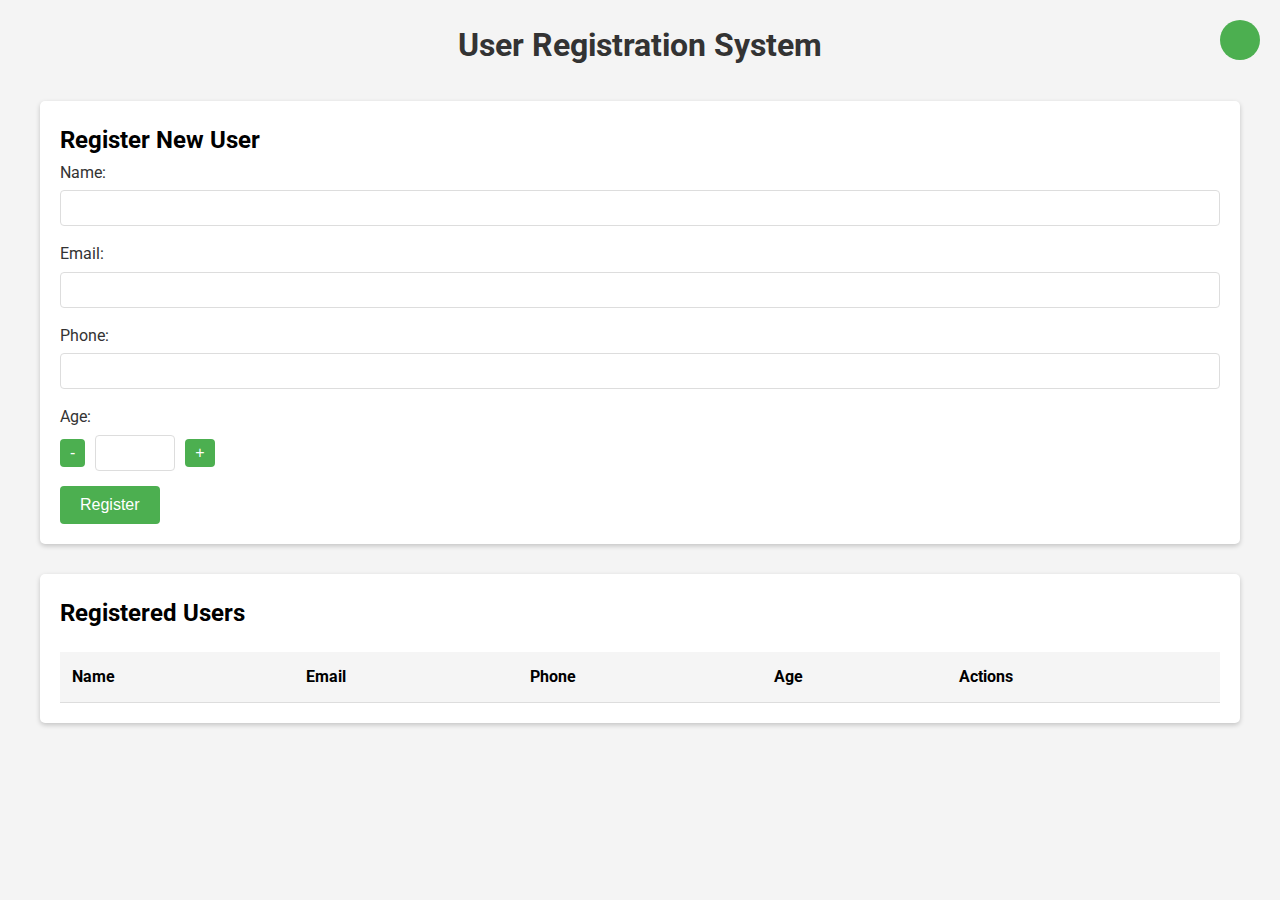
==== index.html @ 0239d99a "Add files via upload" ====
<!DOCTYPE html>
<html lang="en">
<head>
    <meta charset="UTF-8">
    <meta name="viewport" content="width=device-width, initial-scale=1.0">
    <title>User Registration System</title>
    <link rel="stylesheet" href="https://fonts.googleapis.com/css?family=Roboto:300,400,500,700&display=swap" />
    <link rel="stylesheet" href="https://fonts.googleapis.com/icon?family=Material+Icons" />
    <link rel="stylesheet" href="styles.css">
</head>
<body>
    <div class="container">
        <div class="theme-toggle">
            <button id="themeToggle" class="theme-toggle-btn">
                <span class="material-icons">dark_mode</span>
            </button>
        </div>
        <h1>User Registration System</h1>
        
        <div class="form-container">
            <h2>Register New User</h2>
            <form id="userForm">
                <div class="form-group">
                    <label for="name">Name:</label>
                    <input type="text" id="name" required>
                </div>
                <div class="form-group">
                    <label for="email">Email:</label>
                    <input type="email" id="email" required>
                </div>
                <div class="form-group">
                    <label for="phone">Phone:</label>
                    <input type="tel" id="phone" required>
                </div>
                <div class="form-group">
                    <label for="age">Age:</label>
                    <div class="age-control">
                        <button type="button" class="control-btn" onclick="decrementAge()">-</button>
                        <input type="number" id="age" required>
                        <button type="button" class="control-btn" onclick="incrementAge()">+</button>
                    </div>
                </div>
                <button type="submit">Register</button>
            </form>
        </div>

        <div class="table-container">
            <h2>Registered Users</h2>
            <table id="userTable">
                <thead>
                    <tr>
                        <th>Name</th>
                        <th>Email</th>
                        <th>Phone</th>
                        <th>Age</th>
                        <th>Actions</th>
                    </tr>
                </thead>
                <tbody id="userTableBody">
                </tbody>
            </table>
        </div>
    </div>
    <script src="script.js"></script>
</body>
</html>
---- styles.css ----
* {
    margin: 0;
    padding: 0;
    box-sizing: border-box;
}

body {
    font-family: 'Roboto', sans-serif;
    line-height: 1.6;
    background-color: var(--bg-color);
    padding: 20px;
    transition: background-color 0.3s, color 0.3s;
}

:root {
    --bg-color: #f4f4f4;
    --text-color: #333;
    --container-bg: #fff;
    --border-color: #ddd;
    --button-bg: #4CAF50;
    --button-hover: #45a049;
}

body.dark-mode {
    --bg-color: #1a1a1a;
    --text-color: #fff;
    --container-bg: #2d2d2d;
    --border-color: #444;
    --button-bg: #66bb6a;
    --button-hover: #4caf50;
}

.container {
    max-width: 1200px;
    margin: 0 auto;
}

h1 {
    text-align: center;
    color: #333;
    margin-bottom: 30px;
}

.form-container {
    background-color: var(--container-bg);
    padding: 20px;
    border-radius: 5px;
    box-shadow: 0 2px 5px rgba(0, 0, 0, 0.2);
    margin-bottom: 30px;
    transition: background-color 0.3s;
}

.form-group {
    margin-bottom: 15px;
}

label {
    display: block;
    margin-bottom: 5px;
    color: #333;
}

input {
    width: 100%;
    padding: 8px;
    border: 1px solid #ddd;
    border-radius: 4px;
    font-size: 16px;
}

.age-control {
    display: flex;
    align-items: center;
    gap: 10px;
}

.control-btn {
    background-color: #4CAF50;
    color: white;
    padding: 5px 10px;
    border: none;
    border-radius: 4px;
    cursor: pointer;
    font-size: 16px;
}

.control-btn:hover {
    background-color: #45a049;
}

.age-control input {
    width: 80px;
    text-align: center;
}

button {
    background-color: #4CAF50;
    color: white;
    padding: 10px 20px;
    border: none;
    border-radius: 4px;
    cursor: pointer;
    font-size: 16px;
}

button:hover {
    background-color: #45a049;
}

.table-container {
    background-color: var(--container-bg);
    padding: 20px;
    border-radius: 5px;
    box-shadow: 0 2px 5px rgba(0, 0, 0, 0.2);
    transition: background-color 0.3s;
}

.theme-toggle {
    position: fixed;
    top: 20px;
    right: 20px;
}

.theme-toggle-btn {
    background-color: var(--button-bg);
    color: white;
    border: none;
    border-radius: 50%;
    width: 40px;
    height: 40px;
    cursor: pointer;
    display: flex;
    align-items: center;
    justify-content: center;
    transition: background-color 0.3s;
}

.theme-toggle-btn:hover {
    background-color: var(--button-hover);
}

.theme-toggle-btn .material-icons {
    font-size: 24px;
}

table {
    width: 100%;
    border-collapse: collapse;
    margin-top: 20px;
}

th, td {
    padding: 12px;
    text-align: left;
    border-bottom: 1px solid #ddd;
}

th {
    background-color: #f5f5f5;
    font-weight: bold;
}

tr:hover {
    background-color: #f9f9f9;
}

.delete-btn {
    background-color: #ff4444;
    color: white;
    padding: 5px 10px;
    border: none;
    border-radius: 3px;
    cursor: pointer;
    margin-left: 5px;
}

.delete-btn:hover {
    background-color: #cc0000;
}

.edit-btn {
    background-color: #2196F3;
    color: white;
    padding: 5px 10px;
    border: none;
    border-radius: 3px;
    cursor: pointer;
}

.edit-btn:hover {
    background-color: #0b7dda;
}
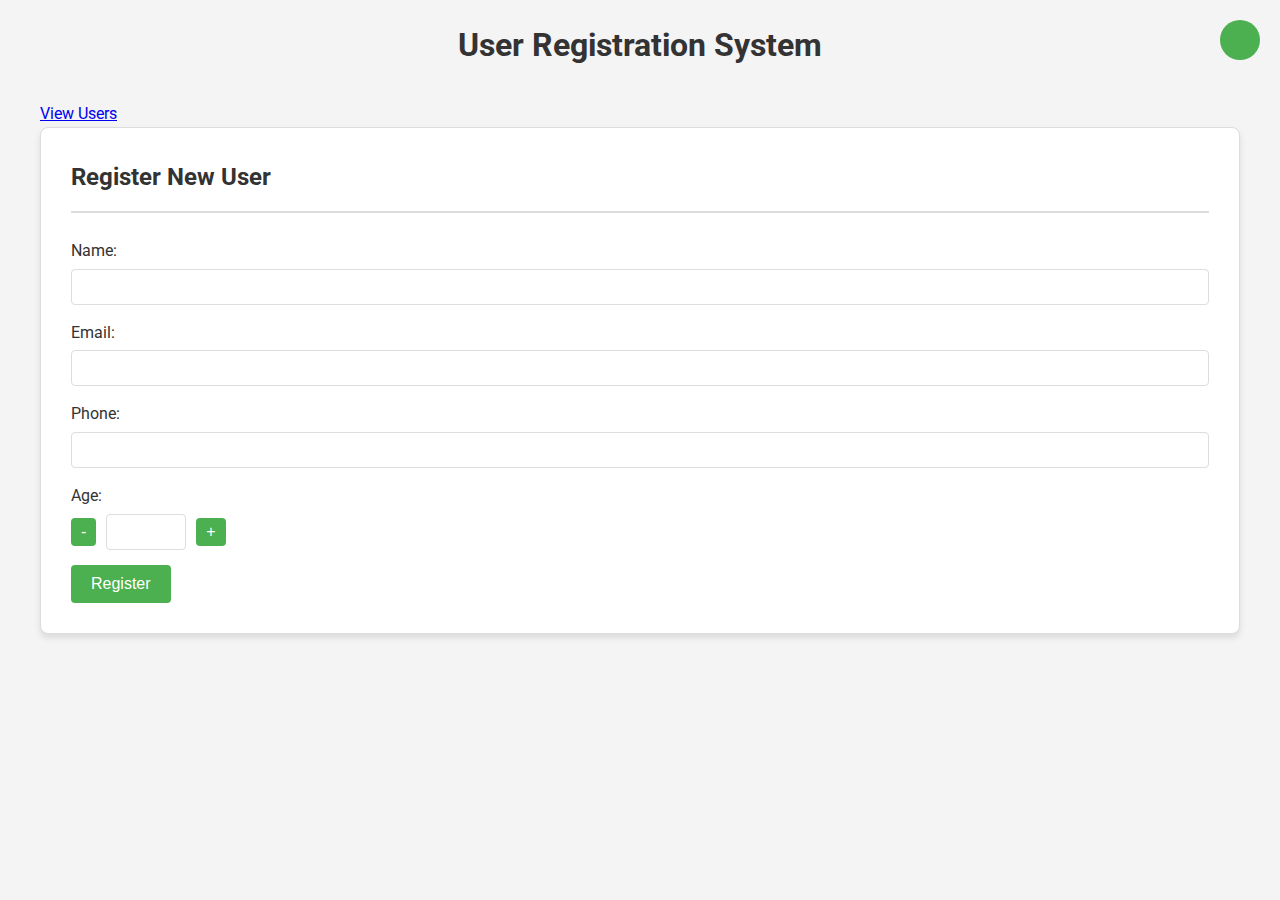
==== commit 9d96e43d: "Add files via upload" ====
--- a/index.html
+++ b/index.html
@@ -16,6 +16,9 @@
             </button>
         </div>
         <h1>User Registration System</h1>
+        <div class="navigation">
+            <a href="users.html" class="nav-btn">View Users</a>
+        </div>
         
         <div class="form-container">
             <h2>Register New User</h2>
@@ -44,22 +47,7 @@
             </form>
         </div>
 
-        <div class="table-container">
-            <h2>Registered Users</h2>
-            <table id="userTable">
-                <thead>
-                    <tr>
-                        <th>Name</th>
-                        <th>Email</th>
-                        <th>Phone</th>
-                        <th>Age</th>
-                        <th>Actions</th>
-                    </tr>
-                </thead>
-                <tbody id="userTableBody">
-                </tbody>
-            </table>
-        </div>
+
     </div>
     <script src="script.js"></script>
 </body>
--- a/styles.css
+++ b/styles.css
@@ -43,11 +43,35 @@
 
 .form-container {
     background-color: var(--container-bg);
-    padding: 20px;
-    border-radius: 5px;
-    box-shadow: 0 2px 5px rgba(0, 0, 0, 0.2);
-    margin-bottom: 30px;
-    transition: background-color 0.3s;
+    padding: 30px;
+    border-radius: 8px;
+    box-shadow: 0 4px 6px rgba(0, 0, 0, 0.1);
+    margin-bottom: 40px;
+    transition: background-color 0.3s;
+    border: 1px solid var(--border-color);
+}
+
+.form-container h2 {
+    color: var(--text-color);
+    margin-bottom: 25px;
+    padding-bottom: 15px;
+    border-bottom: 2px solid var(--border-color);
+}
+
+.table-container {
+    background-color: var(--container-bg);
+    padding: 30px;
+    border-radius: 8px;
+    box-shadow: 0 4px 6px rgba(0, 0, 0, 0.1);
+    transition: background-color 0.3s;
+    border: 1px solid var(--border-color);
+}
+
+.table-container h2 {
+    color: var(--text-color);
+    margin-bottom: 25px;
+    padding-bottom: 15px;
+    border-bottom: 2px solid var(--border-color);
 }
 
 .form-group {
